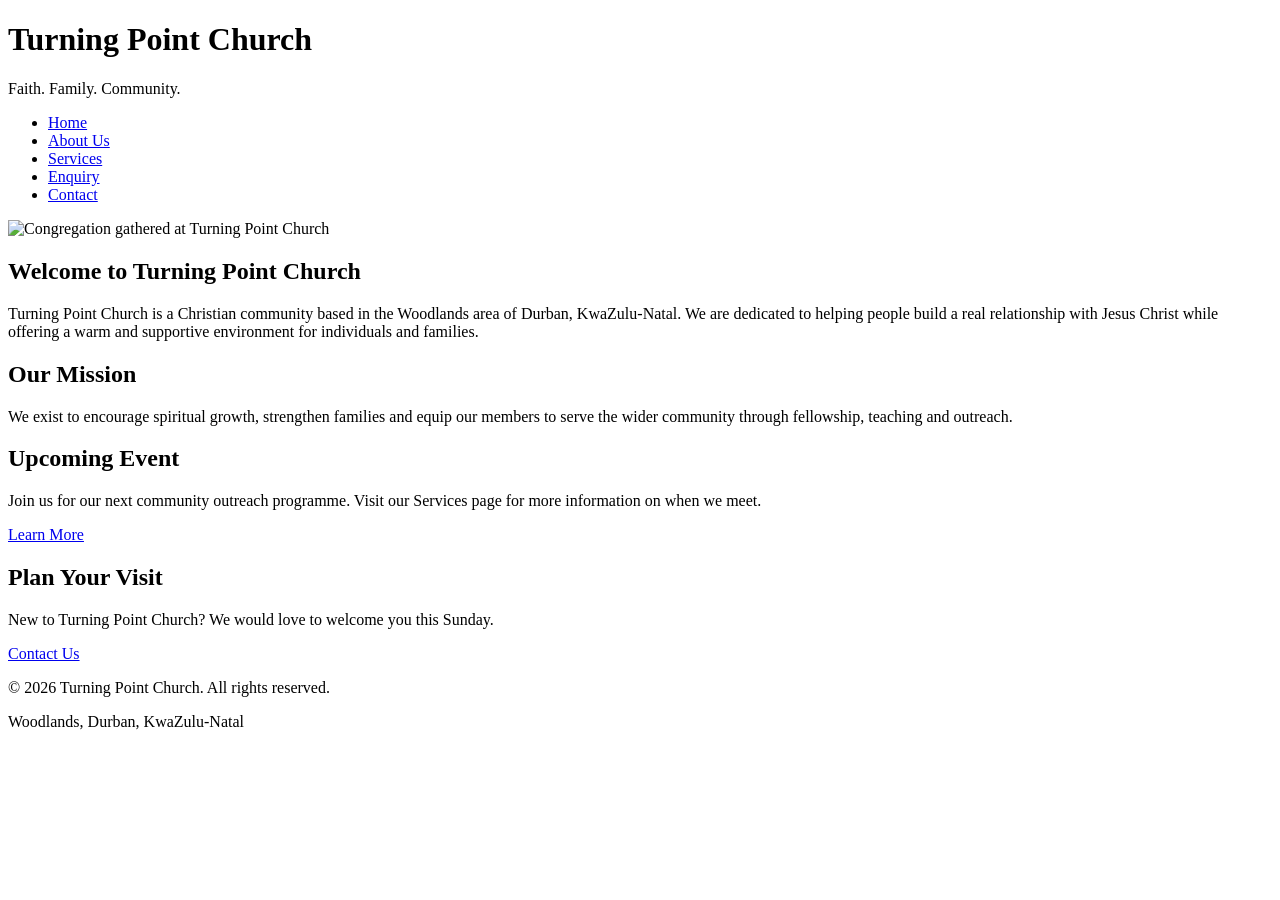
==== index.html @ 4a848dd7 "inital project" ====
<!DOCTYPE html>
<html lang="en">
<head>
    <meta charset="UTF-8">
    <title>Turning Point Church - Home</title>
</head>
<body>

    <header>
        <h1>Turning Point Church</h1>
        <p>Faith. Family. Community.</p>
    </header>

    <nav>
        <ul>
            <li><a href="index.html">Home</a></li>
            <li><a href="about.html">About Us</a></li>
            <li><a href="services.html">Services</a></li>
            <li><a href="enquiry.html">Enquiry</a></li>
            <li><a href="contact.html">Contact</a></li>
        </ul>
    </nav>

    <main>
        <section>
            <img src="images/hero.jpg" alt="Congregation gathered at Turning Point Church">
            <h2>Welcome to Turning Point Church</h2>
            <p>Turning Point Church is a Christian community based in the Woodlands area of Durban, KwaZulu-Natal. We are dedicated to helping people build a real relationship with Jesus Christ while offering a warm and supportive environment for individuals and families.</p>
        </section>

        <section>
            <h2>Our Mission</h2>
            <p>We exist to encourage spiritual growth, strengthen families and equip our members to serve the wider community through fellowship, teaching and outreach.</p>
        </section>

        <section>
            <h2>Upcoming Event</h2>
            <p>Join us for our next community outreach programme. Visit our Services page for more information on when we meet.</p>
            <a href="services.html">Learn More</a>
        </section>

        <section>
            <h2>Plan Your Visit</h2>
            <p>New to Turning Point Church? We would love to welcome you this Sunday.</p>
            <a href="contact.html">Contact Us</a>
        </section>
    </main>

    <footer>
        <p>&copy; 2026 Turning Point Church. All rights reserved.</p>
        <p>Woodlands, Durban, KwaZulu-Natal</p>
    </footer>

</body>
</html>
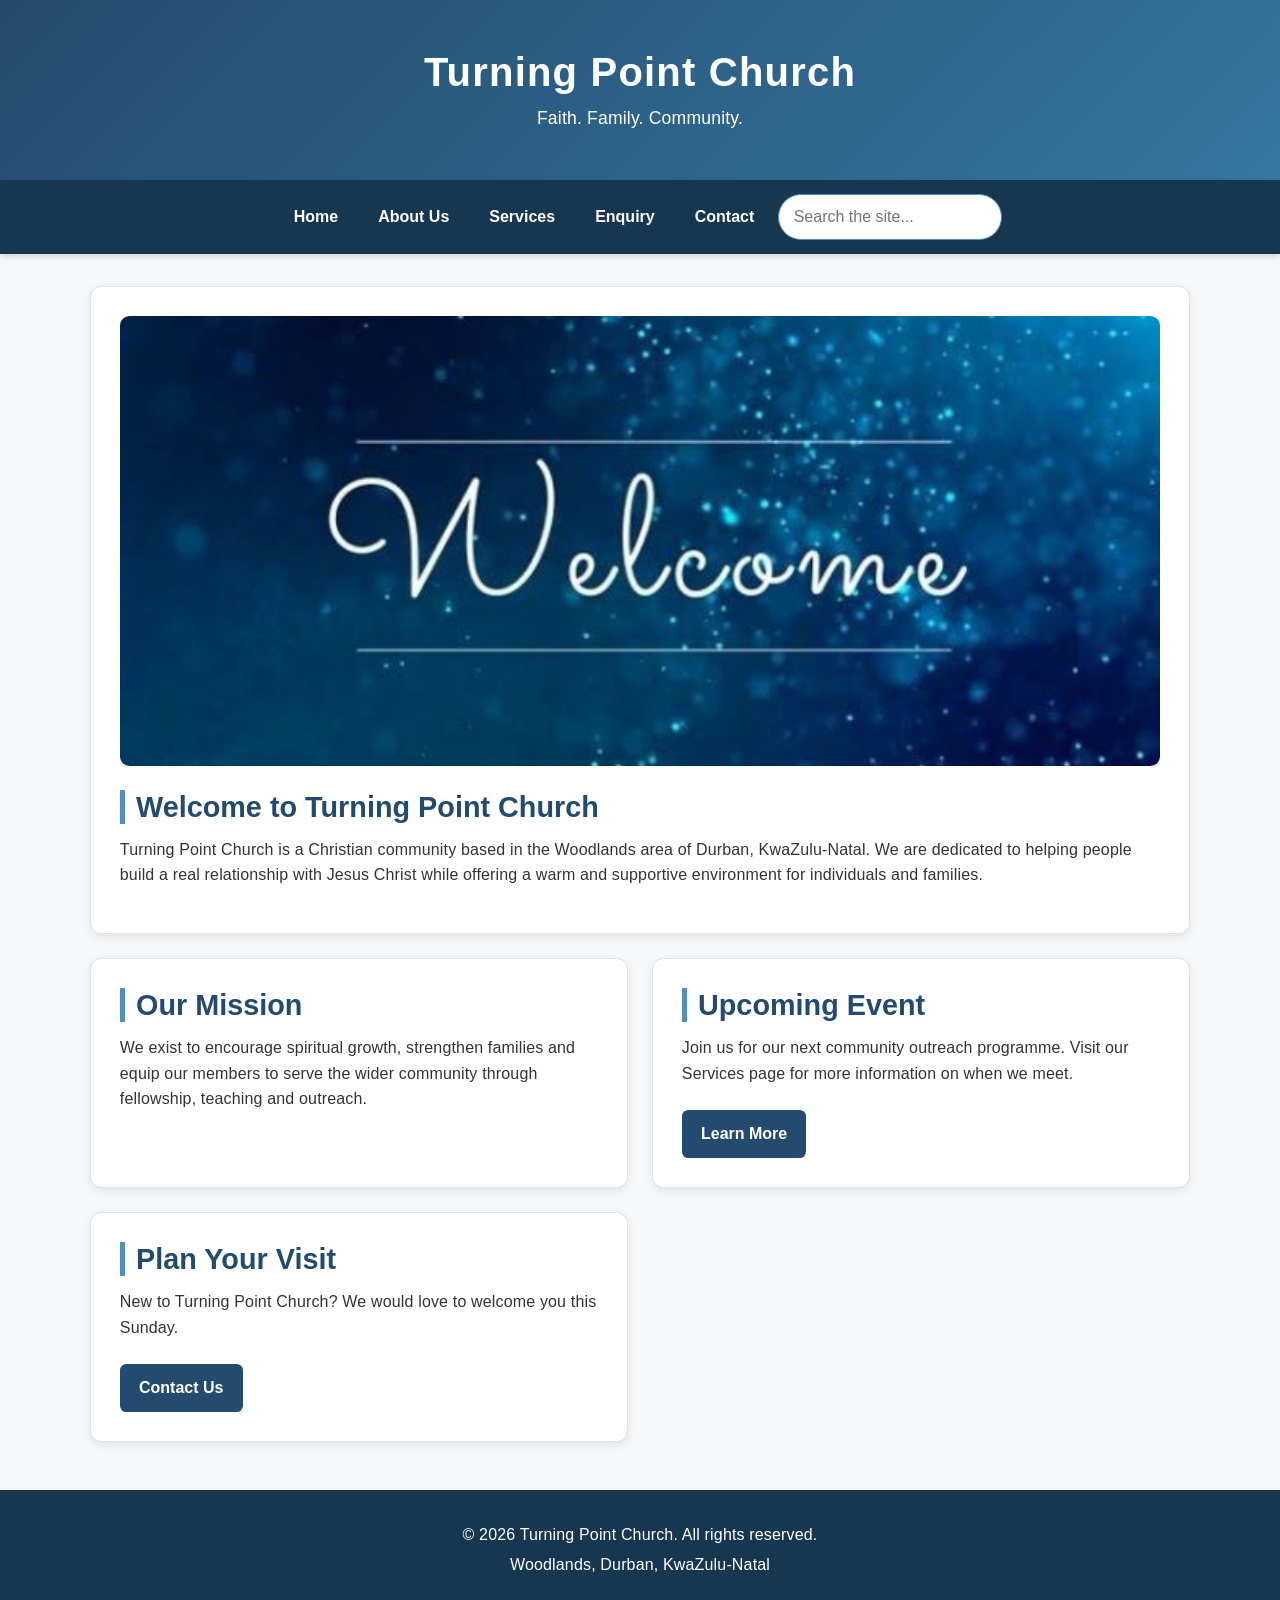
==== commit f6230d57: "Add robot.txt,sitemap,search.js,maps.js,forms.js,script.js add search functionality etc." ====
--- a/index.html
+++ b/index.html
@@ -3,6 +3,7 @@
 <head>
     <meta charset="UTF-8">
     <title>Turning Point Church - Home</title>
+    <link rel="stylesheet" href="css/style.css">
 </head>
 <body>
 
@@ -23,7 +24,7 @@
 
     <main>
         <section>
-            <img src="images/hero.jpg" alt="Congregation gathered at Turning Point Church">
+            <img src="images/heros.jpg" alt="Congregation gathered at Turning Point Church">
             <h2>Welcome to Turning Point Church</h2>
             <p>Turning Point Church is a Christian community based in the Woodlands area of Durban, KwaZulu-Natal. We are dedicated to helping people build a real relationship with Jesus Christ while offering a warm and supportive environment for individuals and families.</p>
         </section>
@@ -51,5 +52,9 @@
         <p>Woodlands, Durban, KwaZulu-Natal</p>
     </footer>
 
+    <script src="js/forms.js" defer></script>
+    <script src="js/maps.js" defer></script>
+    <script src="js/search.js" defer></script>
+    <script src="js/main.js" defer></script>
 </body>
 </html>
--- a/css/style.css
+++ b/css/style.css
@@ -0,0 +1,511 @@
+/* =========================================
+   TURNING POINT CHURCH
+   Main External Stylesheet
+   ========================================= */
+
+/* ---------- CSS RESET ---------- */
+
+* {
+    margin: 0;
+    padding: 0;
+    box-sizing: border-box;
+}
+
+html {
+    font-size: 100%;
+    scroll-behavior: smooth;
+}
+
+body {
+    font-family: Arial, Helvetica, sans-serif;
+    font-size: 1rem;
+    line-height: 1.6;
+    color: #333333;
+    background-color: #f5f7f8;
+}
+
+/* ---------- TYPOGRAPHY ---------- */
+
+h1,
+h2,
+h3 {
+    line-height: 1.2;
+    font-weight: 700;
+}
+
+h1 {
+    font-size: 2.5rem;
+}
+
+h2 {
+    font-size: 1.8rem;
+    color: #234b6f;
+    margin-bottom: 0.8rem;
+}
+
+h3 {
+    font-size: 1.3rem;
+}
+
+p {
+    margin-bottom: 1rem;
+    letter-spacing: 0.01em;
+}
+
+a {
+    color: #234b6f;
+    text-decoration: none;
+}
+
+/* ---------- HEADER ---------- */
+
+header {
+    background: linear-gradient(135deg, #234b6f, #36769f);
+    color: white;
+    text-align: center;
+    padding: 3rem 1.5rem;
+}
+
+header h1 {
+    margin-bottom: 0.5rem;
+    letter-spacing: 0.03em;
+}
+
+header p {
+    font-size: 1.1rem;
+    margin-bottom: 0;
+}
+
+/* ---------- NAVIGATION ---------- */
+
+nav {
+    background-color: #17364f;
+    padding: 0.8rem 1rem;
+    box-shadow: 0 2px 6px rgba(0, 0, 0, 0.15);
+}
+
+nav ul {
+    list-style: none;
+    display: flex;
+    justify-content: center;
+    align-items: center;
+    gap: 0.5rem;
+    flex-wrap: wrap;
+}
+
+nav a {
+    display: block;
+    color: white;
+    padding: 0.7rem 1rem;
+    border-radius: 0.4rem;
+    font-weight: 600;
+    transition: background-color 0.2s ease, color 0.2s ease;
+}
+
+/* Pseudo-class requirements */
+
+nav a:hover {
+    background-color: #4f91bd;
+    color: white;
+}
+
+nav a:focus {
+    outline: 3px solid #f4c95d;
+    outline-offset: 2px;
+}
+
+nav a:active {
+    background-color: #10283a;
+}
+
+/* ---------- MAIN CONTENT ---------- */
+
+main {
+    width: 92%;
+    max-width: 1100px;
+    margin: 2rem auto;
+}
+
+/* Desktop layout using Grid */
+
+main {
+    display: grid;
+    grid-template-columns: repeat(2, minmax(0, 1fr));
+    gap: 1.5rem;
+}
+
+main > section:first-child {
+    grid-column: 1 / -1;
+}
+
+/* ---------- CONTENT SECTIONS ---------- */
+
+section {
+    background-color: white;
+    padding: 1.8rem;
+    border: 1px solid #dce3e8;
+    border-radius: 0.7rem;
+    box-shadow: 0 3px 10px rgba(0, 0, 0, 0.08);
+}
+
+section:hover {
+    box-shadow: 0 5px 15px rgba(0, 0, 0, 0.12);
+}
+
+section h2 {
+    border-left: 5px solid #4f91bd;
+    padding-left: 0.7rem;
+}
+
+/* ---------- IMAGES ---------- */
+
+img {
+    display: block;
+    max-width: 100%;
+    height: auto;
+}
+
+section > img {
+    width: 100%;
+    max-height: 450px;
+    object-fit: cover;
+    border-radius: 0.6rem;
+    margin-bottom: 1.5rem;
+}
+
+/* ---------- LINKS / BUTTONS ---------- */
+
+main a {
+    display: inline-block;
+    background-color: #234b6f;
+    color: white;
+    padding: 0.7rem 1.2rem;
+    border-radius: 0.4rem;
+    font-weight: 600;
+    margin-top: 0.5rem;
+}
+
+main a:hover {
+    background-color: #36769f;
+}
+
+main a:focus {
+    outline: 3px solid #f4c95d;
+    outline-offset: 2px;
+}
+
+/* ---------- FORMS ---------- */
+
+form {
+    display: flex;
+    flex-direction: column;
+    gap: 0.5rem;
+}
+
+label {
+    font-weight: 600;
+    color: #234b6f;
+    margin-top: 0.5rem;
+}
+
+input,
+select,
+textarea {
+    width: 100%;
+    padding: 0.8rem;
+    font: inherit;
+    color: #333333;
+    background-color: #ffffff;
+    border: 1px solid #b9c5cd;
+    border-radius: 0.4rem;
+}
+
+textarea {
+    min-height: 8rem;
+    resize: vertical;
+}
+
+input:focus,
+select:focus,
+textarea:focus {
+    outline: 3px solid rgba(79, 145, 189, 0.25);
+    border-color: #36769f;
+}
+
+/* Submit buttons */
+
+input[type="submit"] {
+    width: auto;
+    align-self: flex-start;
+    background-color: #234b6f;
+    color: white;
+    border: none;
+    padding: 0.8rem 1.5rem;
+    cursor: pointer;
+    font-weight: 700;
+    transition: background-color 0.2s ease;
+}
+
+input[type="submit"]:hover {
+    background-color: #36769f;
+}
+
+input[type="submit"]:active {
+    background-color: #17364f;
+}
+
+/* ---------- GOOGLE MAP ---------- */
+
+iframe {
+    display: block;
+    width: 100%;
+    max-width: 100%;
+    min-height: 350px;
+    border: 0;
+    border-radius: 0.6rem;
+}
+
+/* ---------- FOOTER ---------- */
+
+footer {
+    margin-top: 3rem;
+    padding: 2rem 1rem;
+    background-color: #17364f;
+    color: white;
+    text-align: center;
+}
+
+footer p {
+    margin-bottom: 0.3rem;
+}
+
+/* ---------- TABLET ---------- */
+
+@media (max-width: 768px) {
+
+    header {
+        padding: 2.5rem 1rem;
+    }
+
+    header h1 {
+        font-size: 2rem;
+    }
+
+    nav ul {
+        gap: 0.25rem;
+    }
+
+    nav a {
+        padding: 0.6rem 0.8rem;
+    }
+
+    main {
+        width: 94%;
+        grid-template-columns: 1fr;
+        gap: 1.2rem;
+    }
+
+    main > section:first-child {
+        grid-column: auto;
+    }
+
+    section {
+        padding: 1.4rem;
+    }
+
+    h2 {
+        font-size: 1.5rem;
+    }
+}
+
+/* ---------- MOBILE ---------- */
+
+@media (max-width: 480px) {
+
+    body {
+        font-size: 0.95rem;
+    }
+
+    header {
+        padding: 2rem 1rem;
+    }
+
+    header h1 {
+        font-size: 1.7rem;
+    }
+
+    header p {
+        font-size: 1rem;
+    }
+
+    nav {
+        padding: 0.5rem;
+    }
+
+    nav ul {
+        flex-direction: column;
+        width: 100%;
+    }
+
+    nav li {
+        width: 100%;
+    }
+
+    nav a {
+        width: 100%;
+        text-align: center;
+    }
+
+    main {
+        width: 94%;
+        margin: 1rem auto;
+    }
+
+    section {
+        padding: 1.1rem;
+        border-radius: 0.5rem;
+    }
+
+    h2 {
+        font-size: 1.35rem;
+    }
+
+    section > img {
+        max-height: 280px;
+    }
+
+    input[type="submit"] {
+        width: 100%;
+    }
+
+    iframe {
+        min-height: 280px;
+    }
+
+    footer {
+        margin-top: 2rem;
+        padding: 1.5rem 1rem;
+    }
+}
+
+
+/* =========================================
+   JAVASCRIPT FEATURES (search, forms, map)
+   ========================================= */
+
+.visually-hidden {
+    position: absolute;
+    width: 1px;
+    height: 1px;
+    overflow: hidden;
+    clip: rect(0 0 0 0);
+    white-space: nowrap;
+}
+
+/* ---------- SEARCH BAR ---------- */
+
+nav { position: relative; }
+
+.nav-search { position: relative; }
+
+.nav-search input[type="search"] {
+    width: 14rem;
+    padding: 0.6rem 0.9rem;
+    border-radius: 2rem;
+    border: 1px solid #4f91bd;
+}
+
+.search-results {
+    position: absolute;
+    right: 0;
+    top: 110%;
+    z-index: 50;
+    width: 22rem;
+    max-width: 90vw;
+    max-height: 60vh;
+    overflow-y: auto;
+    list-style: none;
+    background: #ffffff;
+    border: 1px solid #dce3e8;
+    border-radius: 0.5rem;
+    box-shadow: 0 6px 18px rgba(0, 0, 0, 0.2);
+}
+
+.search-results[hidden] { display: none; }
+
+.search-results li { width: 100%; }
+
+.search-results a {
+    display: block;
+    color: #333333;
+    font-weight: 400;
+    padding: 0.7rem 0.9rem;
+    border-radius: 0;
+    border-bottom: 1px solid #eef1f3;
+}
+
+.search-results a:hover,
+.search-results a:focus {
+    background-color: #eaf3f9;
+    color: #17364f;
+}
+
+.search-results strong { display: block; color: #234b6f; }
+.result-page { font-size: 0.8rem; color: #36769f; }
+.result-text { display: block; font-size: 0.85rem; color: #555555; }
+.no-results { padding: 0.8rem 0.9rem; color: #555555; }
+
+/* ---------- FORM FEEDBACK ---------- */
+
+.error-message {
+    display: block;
+    margin-top: 4px;
+    color: #c0392b;
+    font-size: 0.85rem;
+}
+
+input.error,
+select.error,
+textarea.error {
+    border-color: #c0392b;
+    background-color: #fdf3f2;
+}
+
+.form-status {
+    margin-top: 1rem;
+    padding: 0.9rem 1rem;
+    border-radius: 0.5rem;
+}
+
+.form-status:empty { display: none; }
+.form-status.success { background: #eef8f0; border: 1px solid #2e8b57; color: #1d5c39; }
+.form-status.warning { background: #fff6e5; border: 1px solid #e69500; color: #7a4d00; }
+.form-status.info    { background: #eaf3f9; border: 1px solid #4f91bd; color: #17364f; }
+.form-status a { display: inline; background: none; color: inherit; padding: 0; text-decoration: underline; }
+
+/* ---------- MAP ---------- */
+
+#map {
+    width: 100%;
+    height: 350px;
+    border-radius: 0.6rem;
+    overflow: hidden;
+}
+
+#map iframe {
+    min-height: 0;
+    height: 100%;
+}
+
+@media (max-width: 480px) {
+    #map { height: 280px; }
+
+    .nav-search input[type="search"] { width: 100%; }
+
+    .search-results {
+        position: static;
+        width: 100%;
+        max-width: 100%;
+        margin-top: 0.4rem;
+    }
+}
